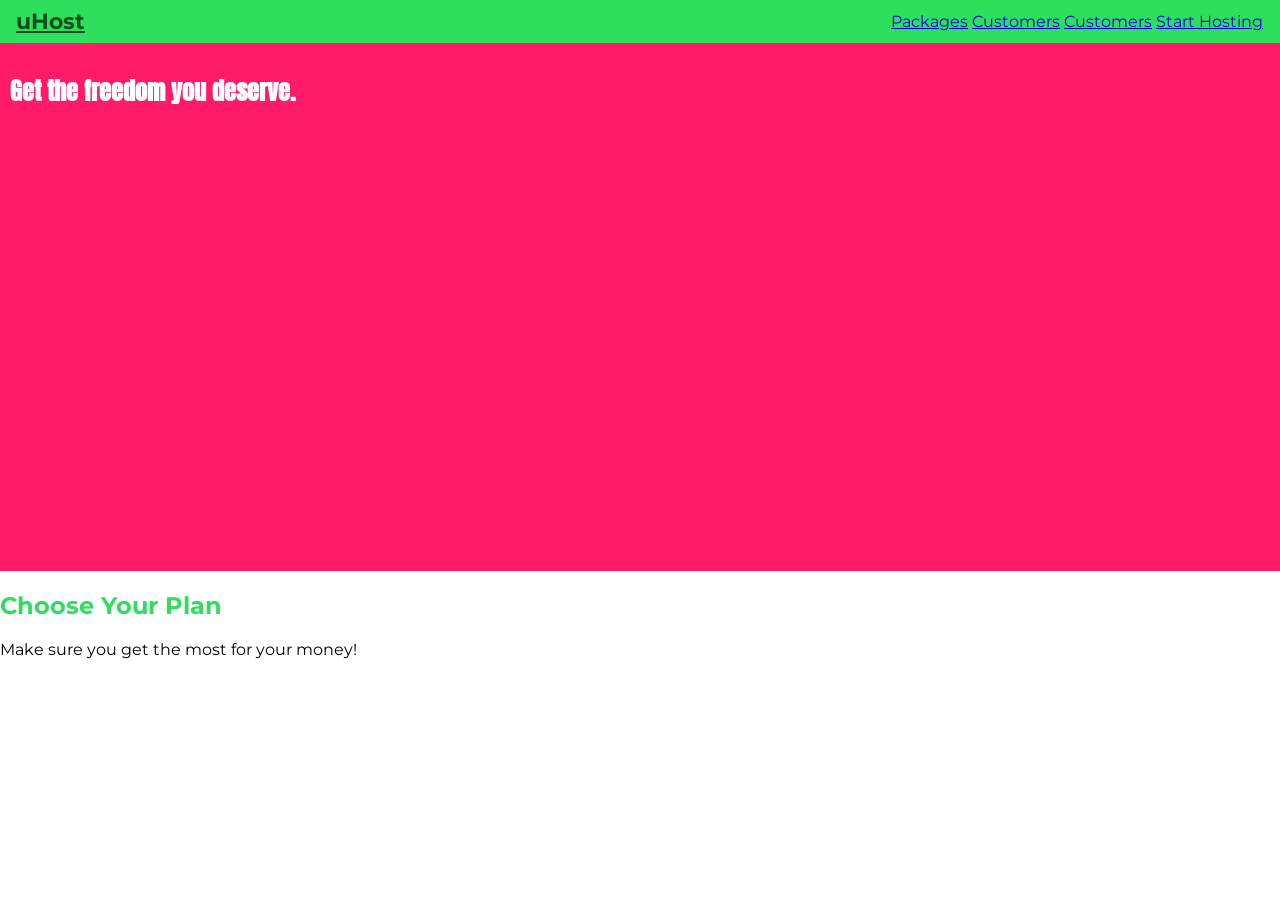
==== index.html @ e3311833 "Working with text-decoration & vertical-align" ====
<!DOCTYPE html>
<html lang="en">
  <head>
    <meta charset="UTF-8" />
    <meta http-equiv="X-UA-Compatible" content="ie=edge" />
    <title>uHost</title>
    <link rel="shortcut icon" href="favicon.png" />
    <link
      href="https://fonts.googleapis.com/css?family=Anton"
      rel="stylesheet"
    />
    <link
      href="https://fonts.googleapis.com/css?family=Montserrat:400,700"
      rel="stylesheet"
    />
    <link rel="stylesheet" href="main.css" />
  </head>

  <body>
    <header class="main-header">
      <div>
        <a href="index.html" class="main-header__brand"> uHost </a>
      </div>
      <nav class="main-nav">
        <ul class="main-nav__items">
          <li class="main-nav__item">
            <a href="packages/index.html">Packages</a>
          </li>
          <li class="main-nav__item">
            <a href="packages/index.html">Customers</a>
            <a href="packages/index.html">Customers</a>
          </li>
          <li class="main-nav__item">
            <a href="packages/index.html">Start Hosting</a>
          </li>
        </ul>
      </nav>
    </header>
    <main>
      <section id="product-overview">
        <h1>Get the freedom you deserve.</h1>
      </section>
      <section id="plans">
        <h1 class="section-title">Choose Your Plan</h1>
        <p>Make sure you get the most for your money!</p>
      </section>
    </main>
  </body>
</html>
---- main.css ----
* {
  box-sizing: border-box;
}

body {
  font-family: 'Montserrat', sans-serif;
  margin: 0;
}

#product-overview {
  background: #ff1b68;
  width: 100%;
  height: 528px;
  padding: 10px;
}

.section-title {
  color: #2ddf5c;
}

#product-overview h1 {
  color: white;
  font-family: 'Anton', sans-serif;
}

/* h1 {
    font-family: sans-serif;
} */

.main-header {
  width: 100%;
  background: #2ddf5c;
  padding: 8px 16px;
}

.main-header > div {
  display: inline-block;
  vertical-align: middle;
}

.main-header__brand {
  color: #0e4f1f;
  text-decoration: none;
  text-decoration: underline;
  font-weight: bold;
  font-size: 22px;
}

.main-nav {
  display: inline-block;
  text-align: right;
  width: calc(100% - 74px);
  vertical-align: middle;
}

.main-nav__items {
  margin: 0;
  padding: 0;
  list-style: none;
}
.main-nav__item {
  display: inline-block;
}
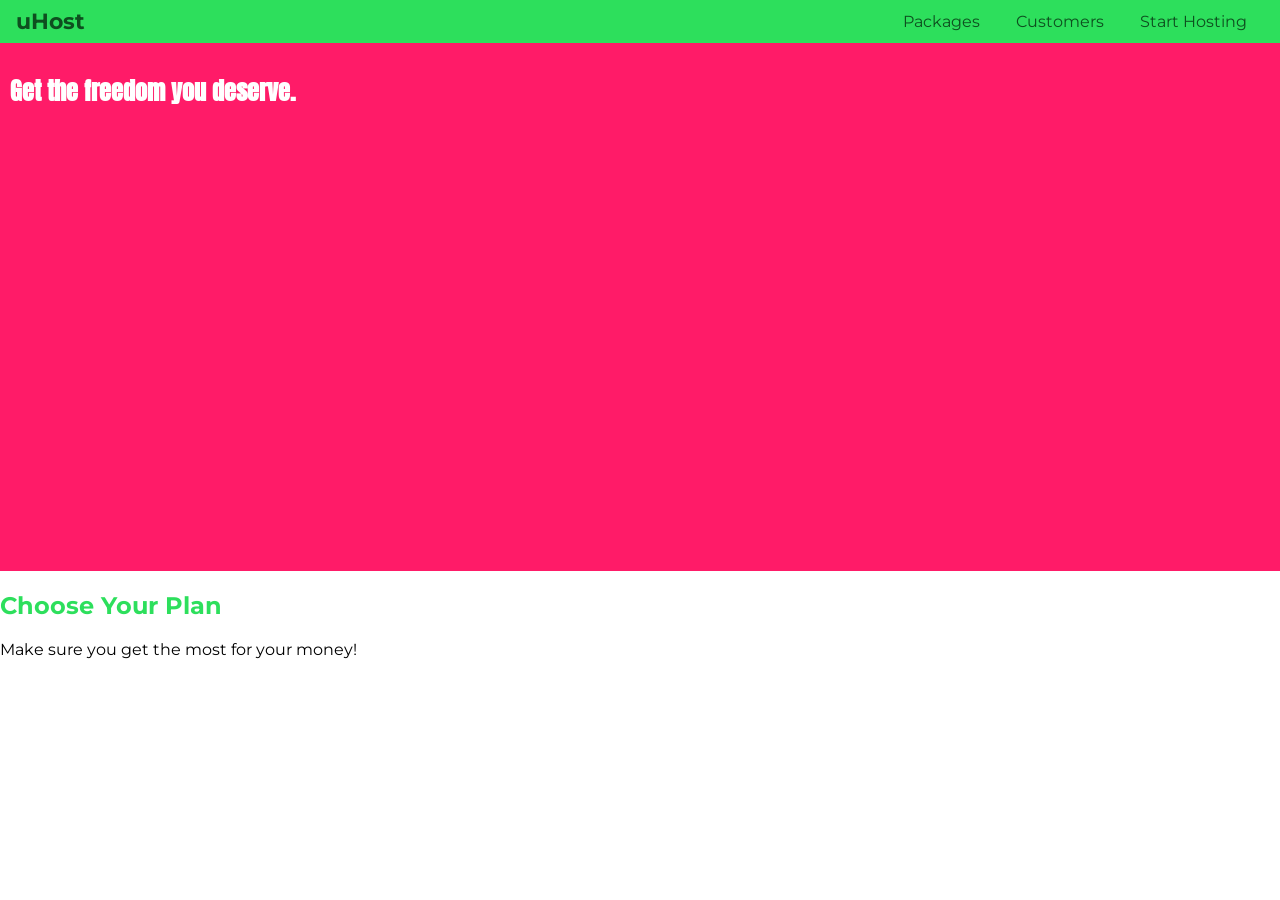
==== commit 9545951d: "Grouping Rules" ====
--- a/index.html
+++ b/index.html
@@ -28,7 +28,6 @@
           </li>
           <li class="main-nav__item">
             <a href="packages/index.html">Customers</a>
-            <a href="packages/index.html">Customers</a>
           </li>
           <li class="main-nav__item">
             <a href="packages/index.html">Start Hosting</a>
--- a/main.css
+++ b/main.css
@@ -41,7 +41,6 @@
 .main-header__brand {
   color: #0e4f1f;
   text-decoration: none;
-  text-decoration: underline;
   font-weight: bold;
   font-size: 22px;
 }
@@ -60,4 +59,15 @@
 }
 .main-nav__item {
   display: inline-block;
+  margin: 0 16px;
 }
+
+.main-nav__item a {
+  text-decoration: none;
+  color: #0e4f1f;
+}
+
+.main-nav__item a:hover,
+.main-nav__item a:active {
+  color: white;
+}
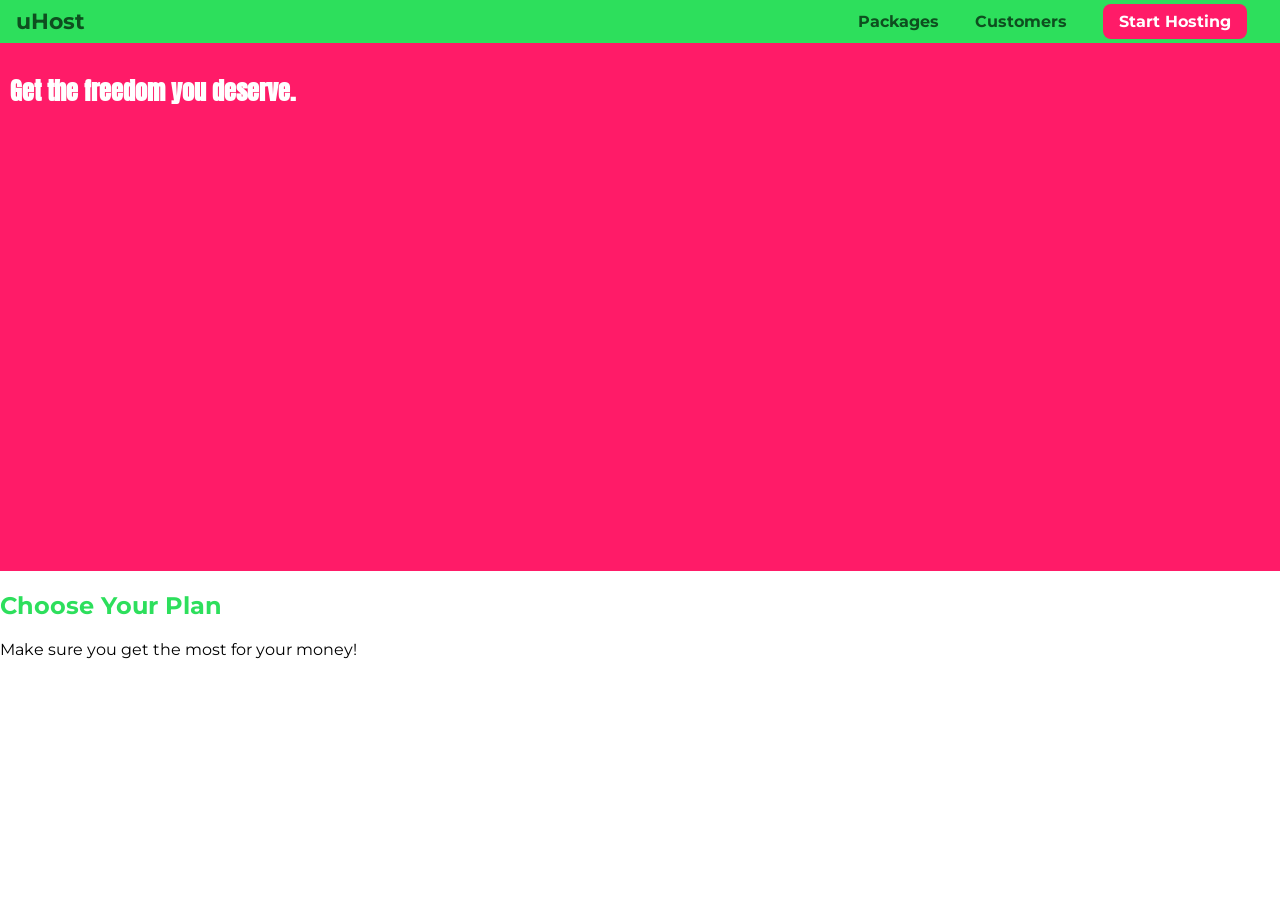
==== commit cf9b7242: "Adding & Styling a CTA-Button" ====
--- a/index.html
+++ b/index.html
@@ -29,7 +29,7 @@
           <li class="main-nav__item">
             <a href="packages/index.html">Customers</a>
           </li>
-          <li class="main-nav__item">
+          <li class="main-nav__item main-nav__item--cta">
             <a href="packages/index.html">Start Hosting</a>
           </li>
         </ul>
--- a/main.css
+++ b/main.css
@@ -65,9 +65,26 @@
 .main-nav__item a {
   text-decoration: none;
   color: #0e4f1f;
+  font-weight: bold;
+  padding: 3px 0;
 }
 
 .main-nav__item a:hover,
 .main-nav__item a:active {
   color: white;
+  border-bottom: 5px solid white;
 }
+
+.main-nav__item--cta a {
+  color: white;
+  background-color: #ff1b68;
+  padding: 8px 16px;
+  border-radius: 8px;
+}
+
+.main-nav__item--cta a:hover,
+.main-nav__item--cta a:active {
+  color: #ff1b68;
+  background: white;
+  border: none;
+}
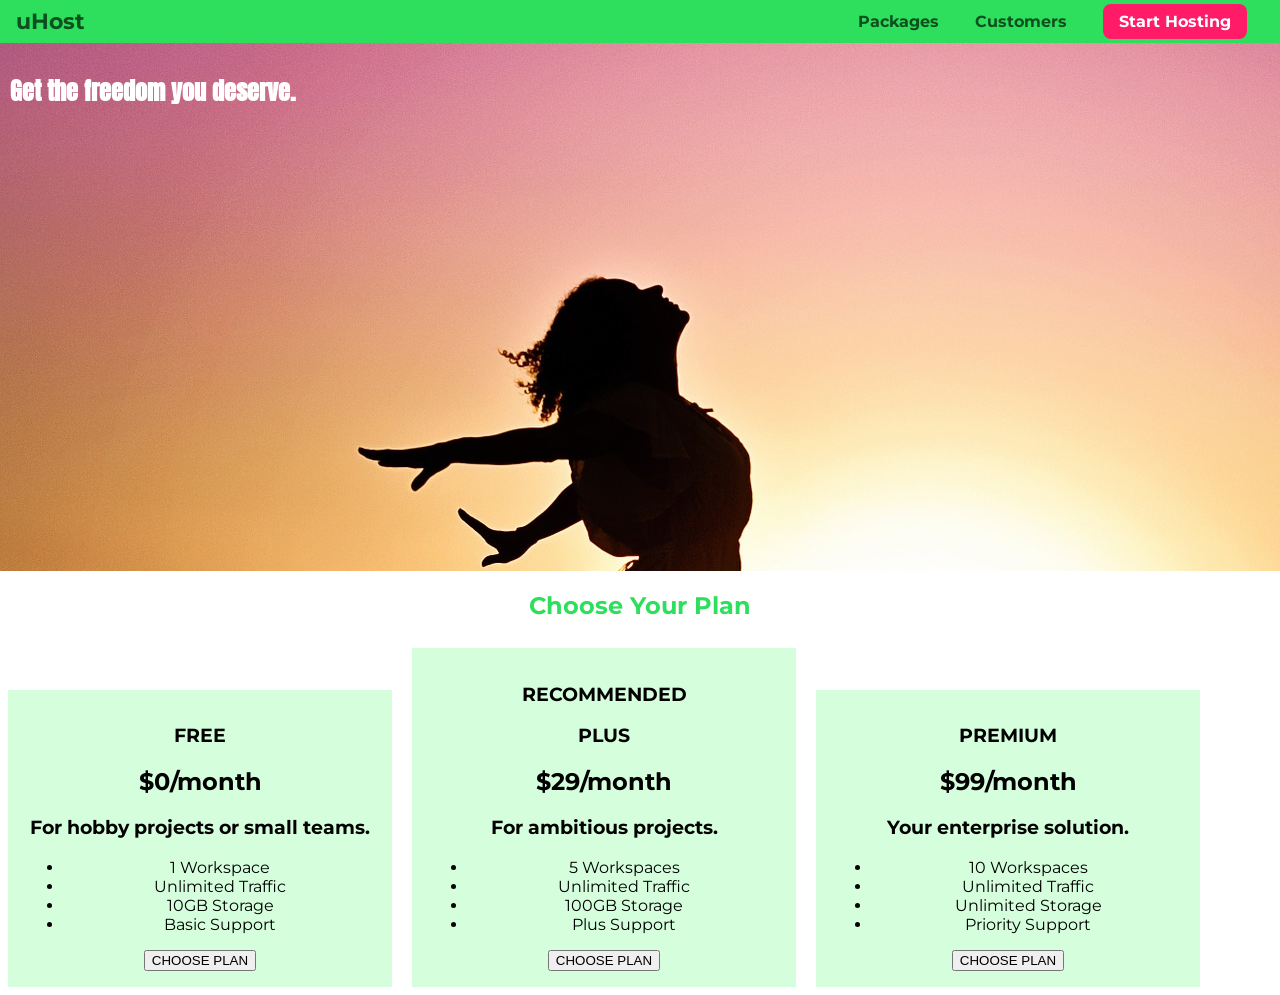
==== commit c19c9ecd: "Adding Style to our plans" ====
--- a/index.html
+++ b/index.html
@@ -41,7 +41,51 @@
       </section>
       <section id="plans">
         <h1 class="section-title">Choose Your Plan</h1>
-        <p>Make sure you get the most for your money!</p>
+        <div>
+          <article class="plan">
+            <h1>FREE</h1>
+            <h2>$0/month</h2>
+            <h3>For hobby projects or small teams.</h3>
+            <ul>
+              <li>1 Workspace</li>
+              <li>Unlimited Traffic</li>
+              <li>10GB Storage</li>
+              <li>Basic Support</li>
+            </ul>
+            <div>
+              <button>CHOOSE PLAN</button>
+            </div>
+          </article>
+          <article class="plan">
+            <h1>RECOMMENDED</h1>
+            <h1>PLUS</h1>
+            <h2>$29/month</h2>
+            <h3>For ambitious projects.</h3>
+            <ul>
+              <li>5 Workspaces</li>
+              <li>Unlimited Traffic</li>
+              <li>100GB Storage</li>
+              <li>Plus Support</li>
+            </ul>
+            <div>
+              <button>CHOOSE PLAN</button>
+            </div>
+          </article>
+          <article class="plan">
+            <h1>PREMIUM</h1>
+            <h2>$99/month</h2>
+            <h3>Your enterprise solution.</h3>
+            <ul>
+              <li>10 Workspaces</li>
+              <li>Unlimited Traffic</li>
+              <li>Unlimited Storage</li>
+              <li>Priority Support</li>
+            </ul>
+            <div>
+              <button>CHOOSE PLAN</button>
+            </div>
+          </article>
+        </div>
       </section>
     </main>
   </body>
--- a/main.css
+++ b/main.css
@@ -8,7 +8,7 @@
 }
 
 #product-overview {
-  background: #ff1b68;
+  background: url('freedom.jpg');
   width: 100%;
   height: 528px;
   padding: 10px;
@@ -16,11 +16,22 @@
 
 .section-title {
   color: #2ddf5c;
+  text-align: center;
 }
 
 #product-overview h1 {
   color: white;
   font-family: 'Anton', sans-serif;
+}
+
+.plan {
+  background-color: #d5ffdc;
+  text-align: center;
+  padding: 16px;
+  margin: 8px;
+  display: inline-block;
+  width: 30%;
+  vertical-align: midddle;
 }
 
 /* h1 {
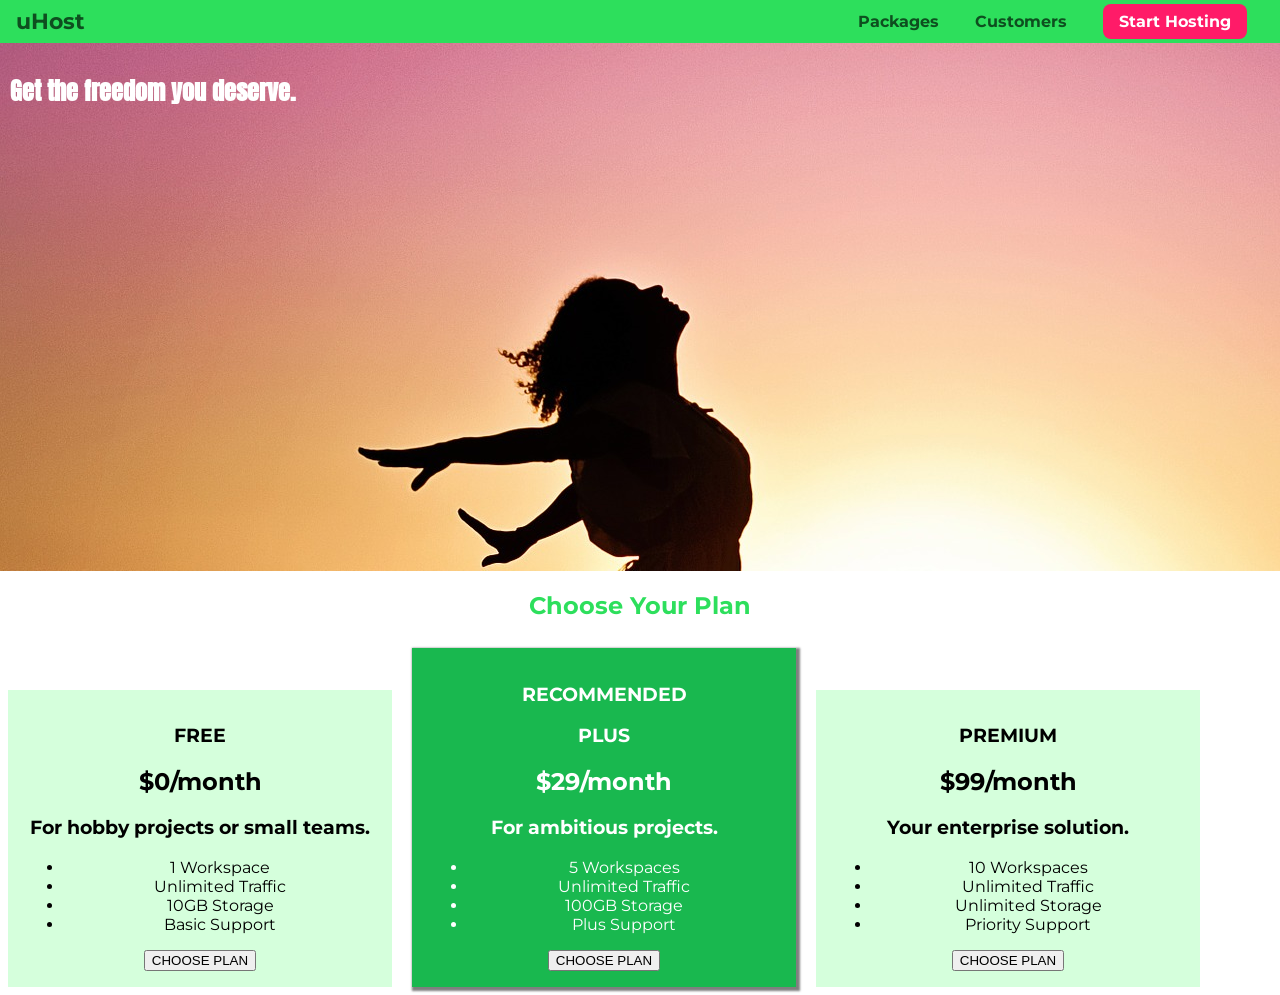
==== commit ad41ee67: "Working on the Recommended Plan" ====
--- a/index.html
+++ b/index.html
@@ -56,8 +56,8 @@
               <button>CHOOSE PLAN</button>
             </div>
           </article>
-          <article class="plan">
-            <h1>RECOMMENDED</h1>
+          <article class="plan plan--highlighted">
+            <h1 class="plan__annotation">RECOMMENDED</h1>
             <h1>PLUS</h1>
             <h2>$29/month</h2>
             <h3>For ambitious projects.</h3>
--- a/main.css
+++ b/main.css
@@ -32,6 +32,12 @@
   display: inline-block;
   width: 30%;
   vertical-align: midddle;
+}
+
+.plan--highlighted {
+  background-color: #19b84f;
+  color: white;
+  box-shadow: 2px 2px 2px 2px rgba(0, 0, 0, 0.5);
 }
 
 /* h1 {
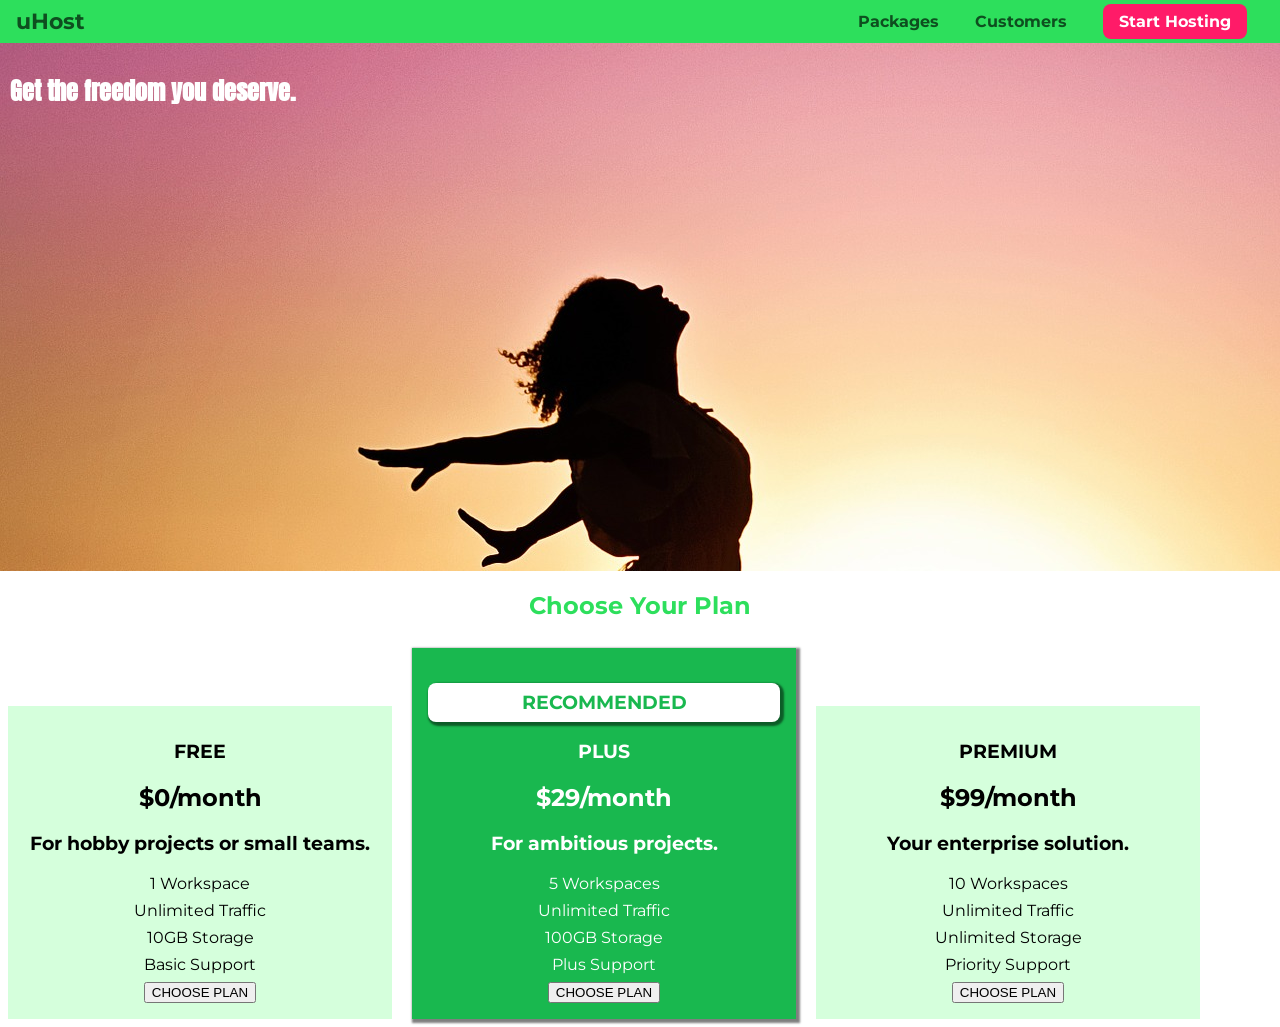
==== commit 63565785: "Styling our List" ====
--- a/index.html
+++ b/index.html
@@ -46,11 +46,11 @@
             <h1>FREE</h1>
             <h2>$0/month</h2>
             <h3>For hobby projects or small teams.</h3>
-            <ul>
-              <li>1 Workspace</li>
-              <li>Unlimited Traffic</li>
-              <li>10GB Storage</li>
-              <li>Basic Support</li>
+            <ul class="plan__features">
+              <li class="plan__feature">1 Workspace</li>
+              <li class="plan__feature">Unlimited Traffic</li>
+              <li class="plan__feature">10GB Storage</li>
+              <li class="plan__feature">Basic Support</li>
             </ul>
             <div>
               <button>CHOOSE PLAN</button>
@@ -61,11 +61,11 @@
             <h1>PLUS</h1>
             <h2>$29/month</h2>
             <h3>For ambitious projects.</h3>
-            <ul>
-              <li>5 Workspaces</li>
-              <li>Unlimited Traffic</li>
-              <li>100GB Storage</li>
-              <li>Plus Support</li>
+            <ul class="plan__features">
+              <li class="plan__feature">5 Workspaces</li>
+              <li class="plan__feature">Unlimited Traffic</li>
+              <li class="plan__feature">100GB Storage</li>
+              <li class="plan__feature">Plus Support</li>
             </ul>
             <div>
               <button>CHOOSE PLAN</button>
@@ -75,11 +75,11 @@
             <h1>PREMIUM</h1>
             <h2>$99/month</h2>
             <h3>Your enterprise solution.</h3>
-            <ul>
-              <li>10 Workspaces</li>
-              <li>Unlimited Traffic</li>
-              <li>Unlimited Storage</li>
-              <li>Priority Support</li>
+            <ul class="plan__features">
+              <li class="plan__feature">10 Workspaces</li>
+              <li class="plan__feature">Unlimited Traffic</li>
+              <li class="plan__feature">Unlimited Storage</li>
+              <li class="plan__feature">Priority Support</li>
             </ul>
             <div>
               <button>CHOOSE PLAN</button>
--- a/main.css
+++ b/main.css
@@ -40,6 +40,23 @@
   box-shadow: 2px 2px 2px 2px rgba(0, 0, 0, 0.5);
 }
 
+.plan__annotation {
+  background: white;
+  color: #19b84f;
+  padding: 8px;
+  box-shadow: 2px 2px 2px 2px rgba(0, 0, 0, 0.5);
+  border-radius: 8px;
+}
+
+.plan__features {
+  list-style: none;
+  margin: 0;
+  padding: 0;
+}
+
+.plan__feature {
+  margin: 8px 0;
+}
 /* h1 {
     font-family: sans-serif;
 } */
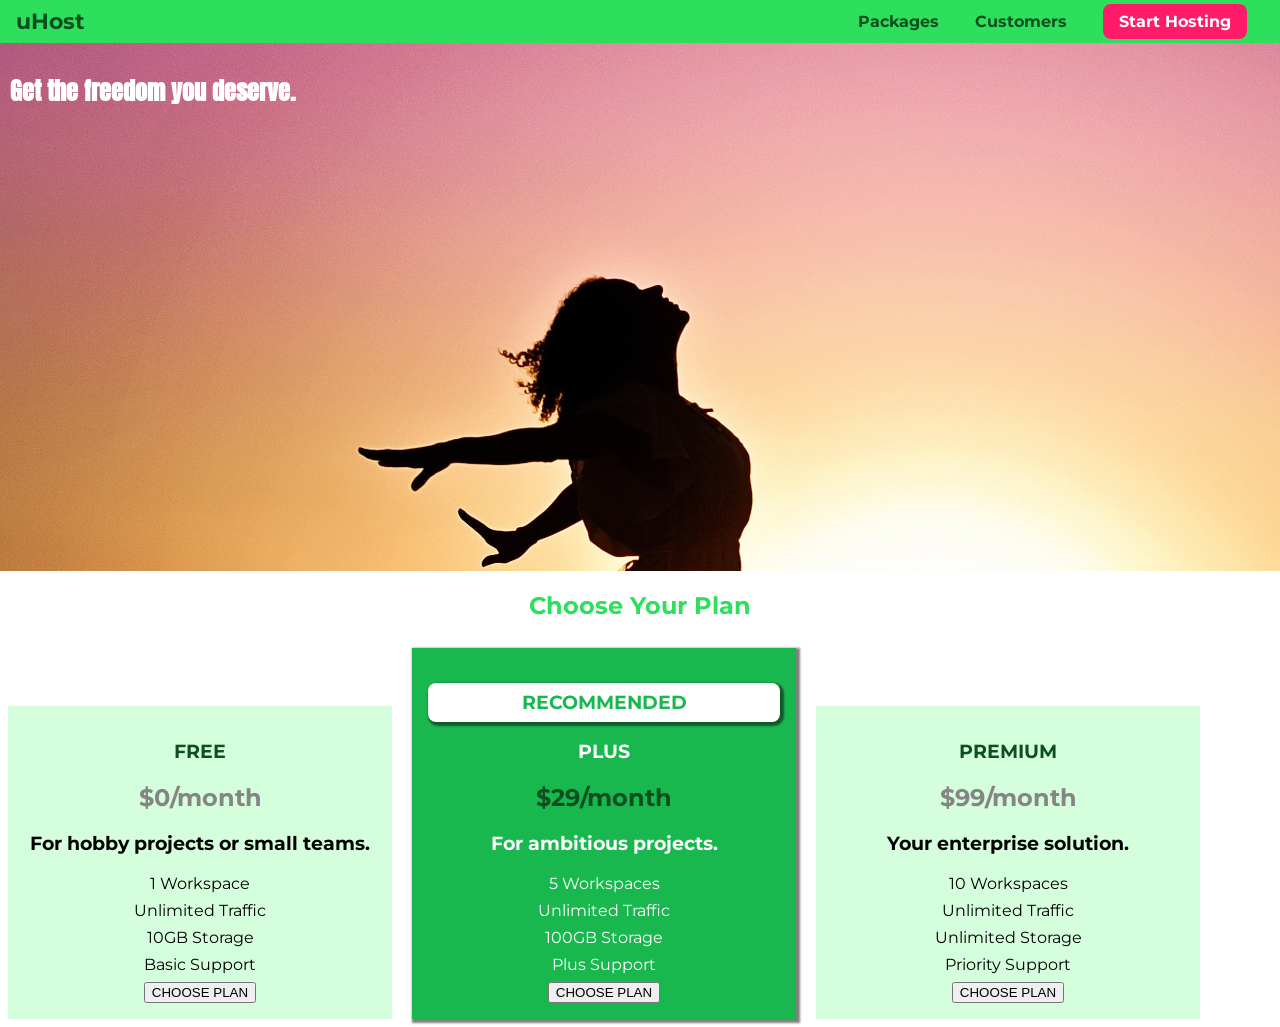
==== commit 24a6ac1f: "Working on the Title and the Price of our Packages" ====
--- a/index.html
+++ b/index.html
@@ -43,8 +43,8 @@
         <h1 class="section-title">Choose Your Plan</h1>
         <div>
           <article class="plan">
-            <h1>FREE</h1>
-            <h2>$0/month</h2>
+            <h1 class="plan__title">FREE</h1>
+            <h2 class="plan__price">$0/month</h2>
             <h3>For hobby projects or small teams.</h3>
             <ul class="plan__features">
               <li class="plan__feature">1 Workspace</li>
@@ -58,8 +58,8 @@
           </article>
           <article class="plan plan--highlighted">
             <h1 class="plan__annotation">RECOMMENDED</h1>
-            <h1>PLUS</h1>
-            <h2>$29/month</h2>
+            <h1 class="plan__title">PLUS</h1>
+            <h2 class="plan__price">$29/month</h2>
             <h3>For ambitious projects.</h3>
             <ul class="plan__features">
               <li class="plan__feature">5 Workspaces</li>
@@ -72,8 +72,8 @@
             </div>
           </article>
           <article class="plan">
-            <h1>PREMIUM</h1>
-            <h2>$99/month</h2>
+            <h1 class="plan__title">PREMIUM</h1>
+            <h2 class="plan__price">$99/month</h2>
             <h3>Your enterprise solution.</h3>
             <ul class="plan__features">
               <li class="plan__feature">10 Workspaces</li>
--- a/main.css
+++ b/main.css
@@ -47,7 +47,20 @@
   box-shadow: 2px 2px 2px 2px rgba(0, 0, 0, 0.5);
   border-radius: 8px;
 }
+.plan--highlighted .plan__title {
+  color: white;
+}
 
+.plan--highlighted .plan__price {
+  color: #0e4f1f;
+}
+.plan__title {
+  color: #0e4f1f;
+}
+
+.plan__price {
+  color: #858585;
+}
 .plan__features {
   list-style: none;
   margin: 0;
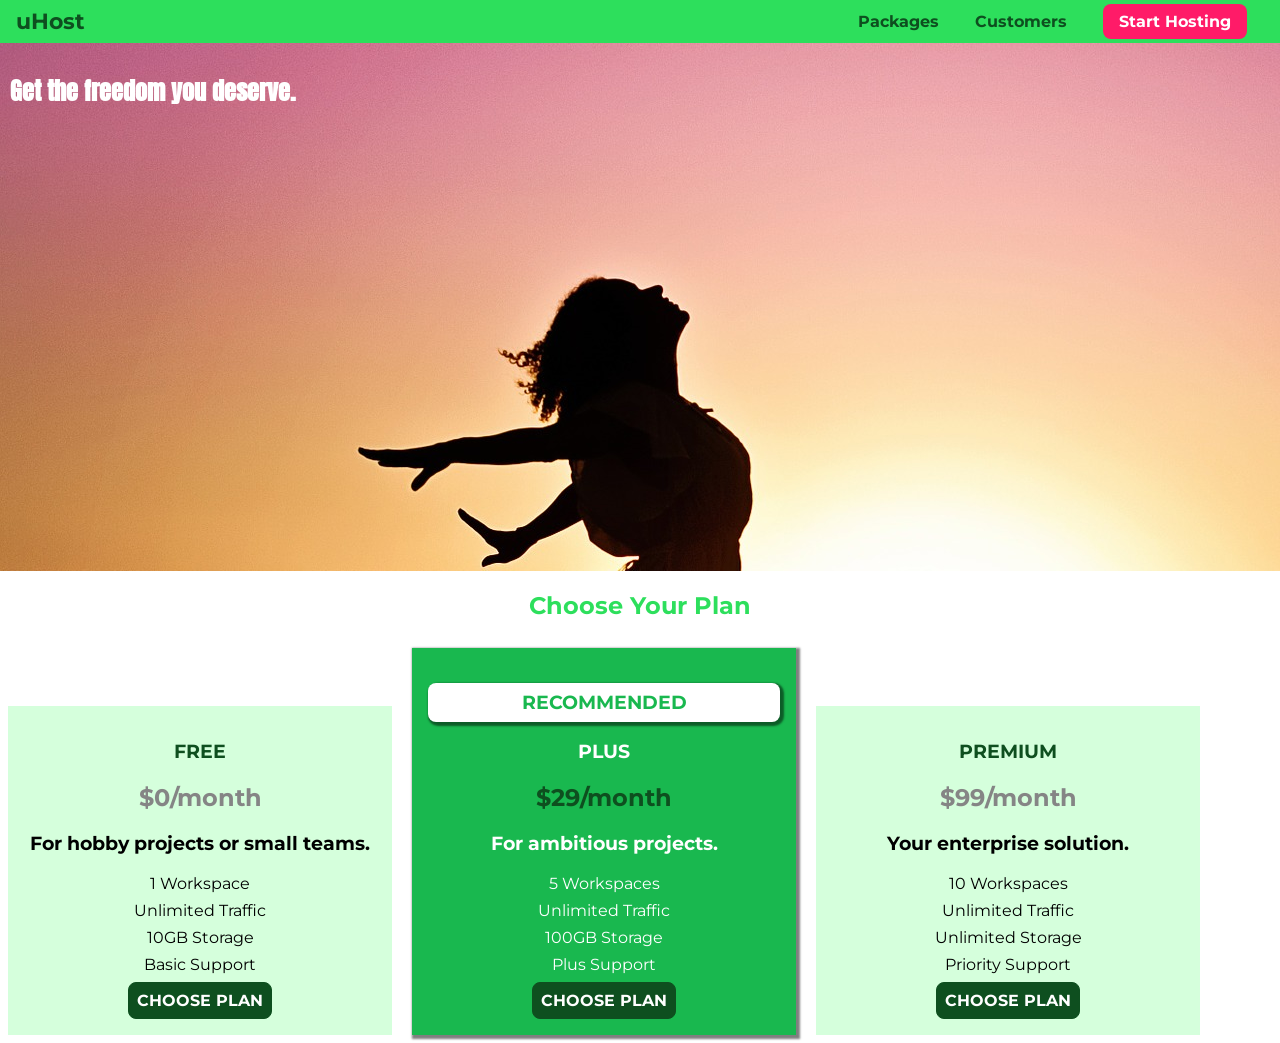
==== commit 54cfcb18: "Improving our Action Button" ====
--- a/index.html
+++ b/index.html
@@ -53,7 +53,7 @@
               <li class="plan__feature">Basic Support</li>
             </ul>
             <div>
-              <button>CHOOSE PLAN</button>
+              <button class="button">CHOOSE PLAN</button>
             </div>
           </article>
           <article class="plan plan--highlighted">
@@ -68,7 +68,7 @@
               <li class="plan__feature">Plus Support</li>
             </ul>
             <div>
-              <button>CHOOSE PLAN</button>
+              <button class="button">CHOOSE PLAN</button>
             </div>
           </article>
           <article class="plan">
@@ -82,7 +82,7 @@
               <li class="plan__feature">Priority Support</li>
             </ul>
             <div>
-              <button>CHOOSE PLAN</button>
+              <button class="button">CHOOSE PLAN</button>
             </div>
           </article>
         </div>
--- a/main.css
+++ b/main.css
@@ -70,6 +70,23 @@
 .plan__feature {
   margin: 8px 0;
 }
+
+.button {
+  background: #0e4f1f;
+  color: white;
+  font: inherit;
+  border: 1.5px solid #0e4f1f;
+  padding: 8px;
+  border-radius: 8px;
+  font-weight: bold;
+  cursor: pointer;
+}
+
+.button:hover,
+.button:active {
+  background: white;
+  color: #0e4f1f;
+}
 /* h1 {
     font-family: sans-serif;
 } */
